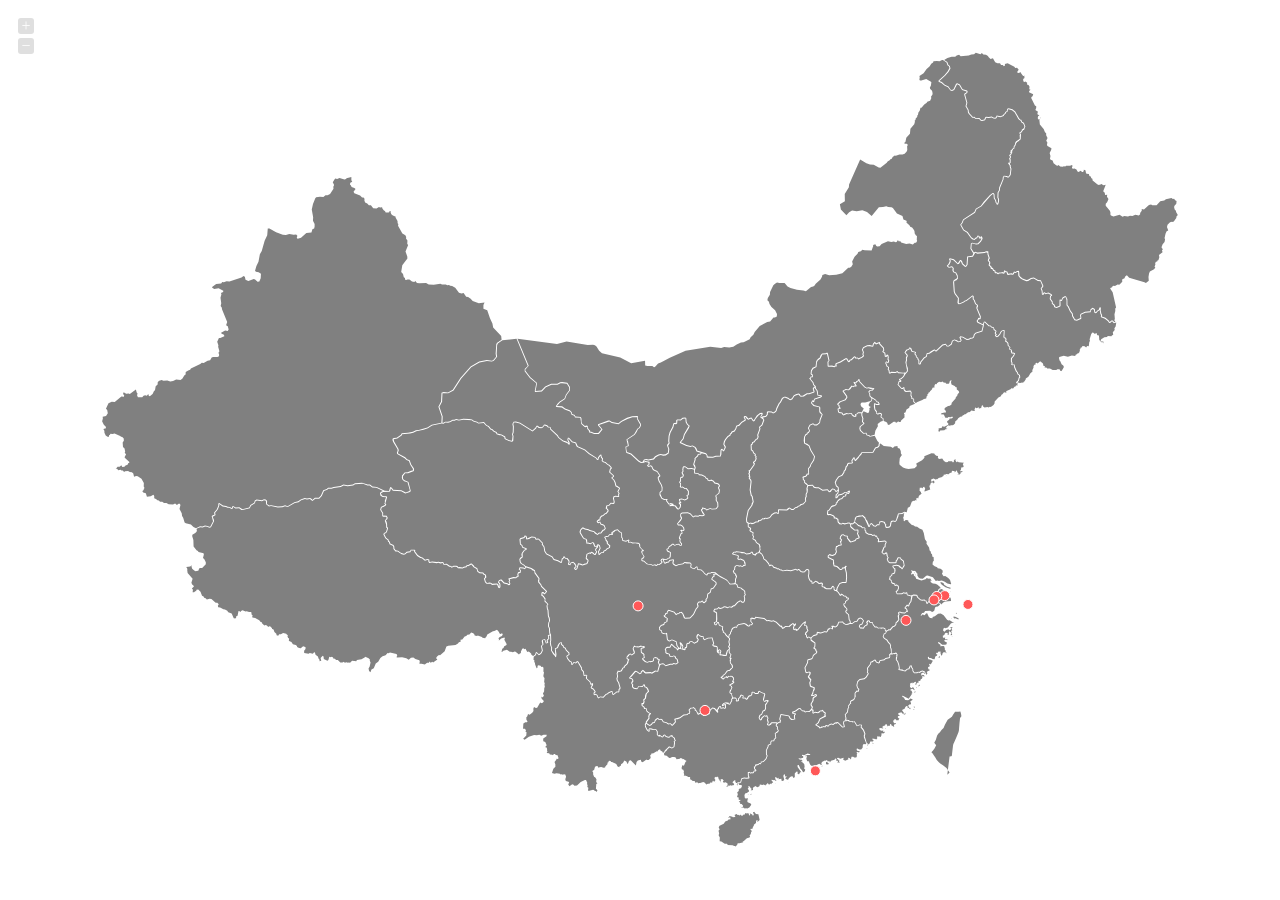
==== jVectorMap/index.html @ 560edc23 "Create index.html" ====
<html>
	<head>

		<!--引入jQuery框架-->
		<script type="text/javascript" src="js/jquery-1.9.1.min.js"></script>
		<!--引入jVectorMap库-->
		<script type="text/javascript" src="js/jquery-jvectormap-1.2.2.min.js"></script>
		<!--引入样式表-->
		<link href="js/jquery-jvectormap-1.2.2.css" rel="stylesheet" media="screen">


		<!--引入中国地图数据库-->
		<script type="text/javascript" src="js/jquery-jvectormap-cn-merc-en.js"></script>

		<!--引入美国地图数据库-->
		<!--script type="text/javascript" src="js/jquery-jvectormap-us-aea.js"></script-->
		<!--引入世界地图数据库-->
		<!--script type="text/javascript" src="js/jquery-jvectormap-world-mill.js"></script-->
		
		<!--移动端设备访问自动跳转到移动端页面-->
		<script src="http://siteapp.baidu.com/static/webappservice/uaredirect.js" type="text/JavaScript">
                </script>
                <script type="text/javascript">uaredirect("https://bufeifei.github.io/m");</script>

	</head>
<body>
	<!--background-color: 地图背景颜色-->
	<div id="map" style="background-color:#FFFFFF"> </div>
	<script>
		$('#map').vectorMap({

			// 此处更改地图
			map: 'cn_merc_en',   // 中国地图
			//map: 'us_aea',     // 美国地图
			//map: 'world_mill', // 世界地图


			backgroundColor: 'transparent',
			zoomMin: 0.9, // 鼠标缩放时的最小比例
			zoomMax: 5.0, // 鼠标缩放时的最大比例
			focusOn: {
				x: 0.55,
				y: 2,
				scale: 0.9
			},
			regionStyle: {
				initial: {
					fill: '#808080',   // 地图颜色
					"fill-opacity": 1, // 省份（州）是否隐藏，鼠标滑动时显示; 1：显示，2：隐藏。
					stroke: 'none',
					"stroke-width": 0,
					"stroke-opacity": 1
				},
				hover: {
					fill: '#E3E3E3',  // 鼠标滑动至某省份的高亮颜色。
					"fill-opacity": 0.8
				},
				selected: {
					fill: 'yellow'
				},
				selectedHover: {}
			},
			markerStyle: {
		        initial: {
		            fill: '#FF5858', // 足迹位置的填充颜色
		            stroke: '#fff'   // 足迹位置的描边颜色
		        },
				hover: {
					fill: '#fd2020', // 鼠标滑动至足迹位置后的填充颜色
					stroke: '#fff',  // 鼠标滑动至足迹位置后的描边颜色
					"fill-opacity": 0.8
				},
		    },
			markers: [ // 足迹位置

				// {latLng: [经度（保留两位小数）, 纬度（保留两位小数）], name: '城市名称'},
				// 推荐查询经纬度网站：http://www.gpsspg.com/maps.htm

		        {latLng: [31.15, 121.50], name: '上海'},
		        {latLng: [30.65, 104.08], name: '成都 2018.4.5'},
			{latLng: [31.11, 121.05], name: '朱家角 2018.6.9'},
		        {latLng: [30.72, 122.82], name: '枸杞岛 2018.6.16'},
			{latLng: [29.94, 119.30], name: '桐庐 2018.7.13'},
		        {latLng: [22.27, 114.15], name: '香港 2018.9.21'},
		        {latLng: [25.41, 107.88], name: '贵州 2018.9.30'},
			{latLng: [30.94, 120.89], name: '西塘 2018.10.27'},
		    ]
		});
	</script>
</html>
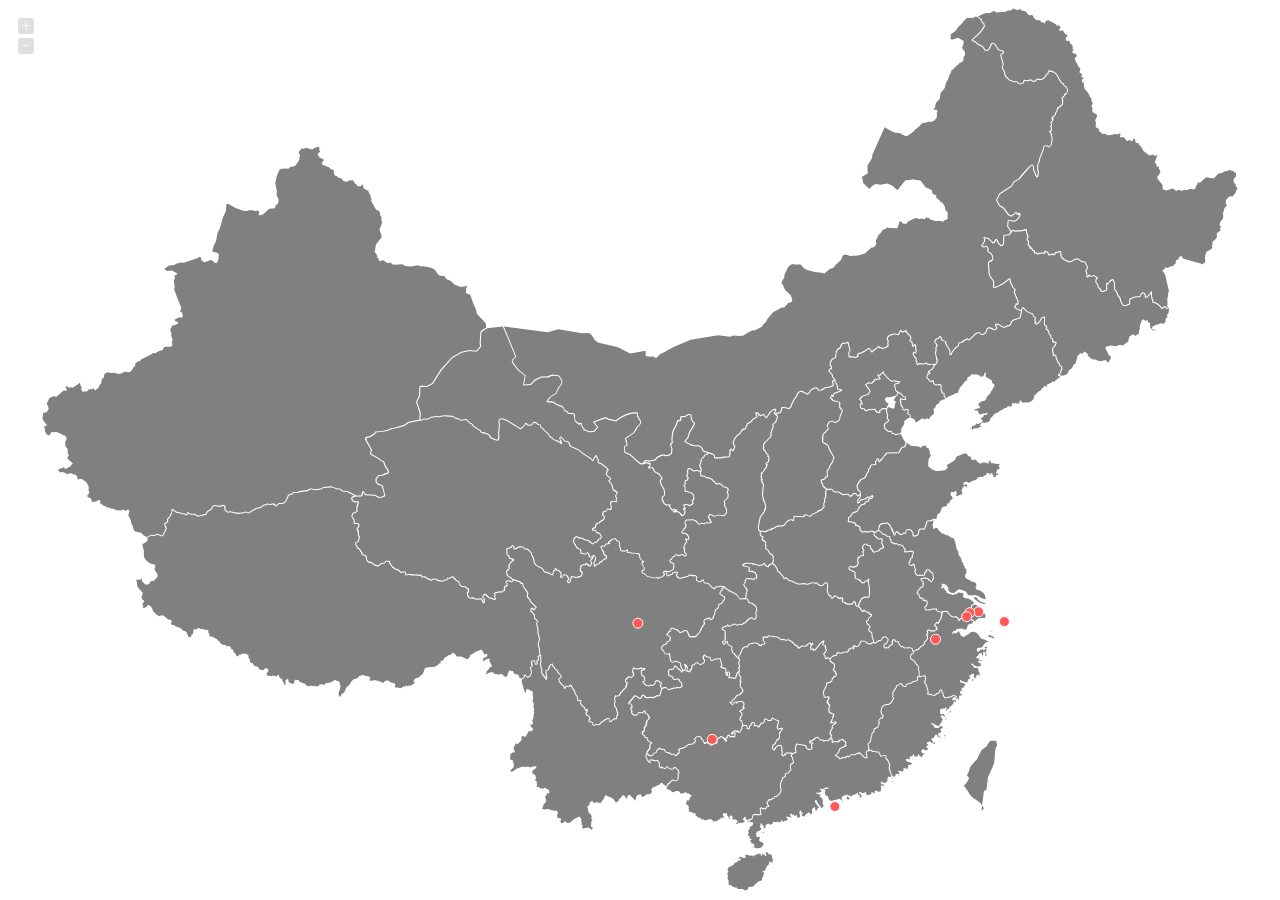
==== commit 2e4cbf8f: "更新" ====
--- a/jVectorMap/index.html
+++ b/jVectorMap/index.html
@@ -36,8 +36,8 @@
 
 
 			backgroundColor: 'transparent',
-			zoomMin: 0.9, // 鼠标缩放时的最小比例
-			zoomMax: 5.0, // 鼠标缩放时的最大比例
+			zoomMin: 1, // 鼠标缩放时的最小比例
+			zoomMax: 1, // 鼠标缩放时的最大比例
 			focusOn: {
 				x: 0.55,
 				y: 2,
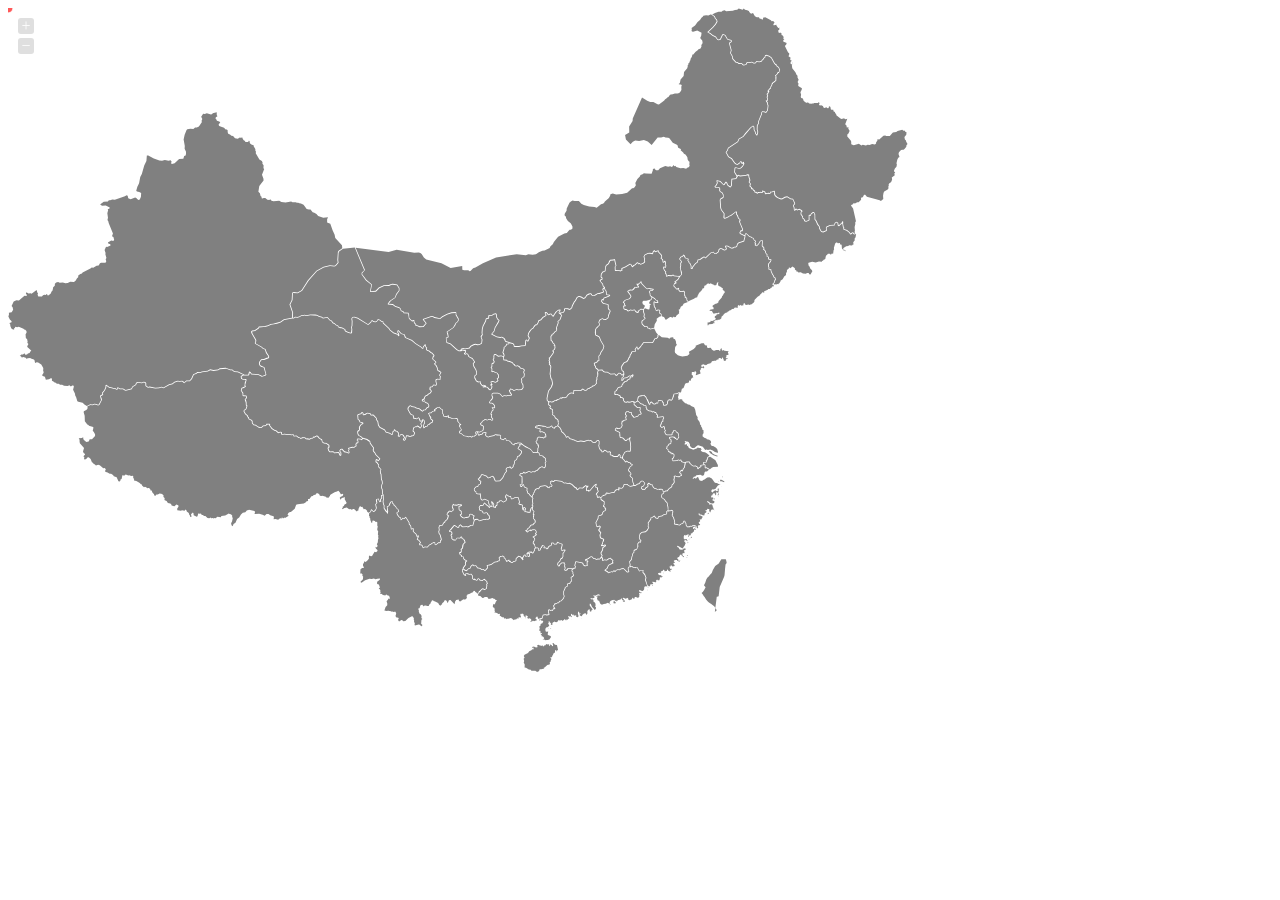
==== commit 9f0f3803: "更新" ====
--- a/jVectorMap/index.html
+++ b/jVectorMap/index.html
@@ -36,8 +36,8 @@
 
 
 			backgroundColor: 'transparent',
-			zoomMin: 1, // 鼠标缩放时的最小比例
-			zoomMax: 1, // 鼠标缩放时的最大比例
+			zoomMin: 0, // 鼠标缩放时的最小比例
+			zoomMax: 0, // 鼠标缩放时的最大比例
 			focusOn: {
 				x: 0.55,
 				y: 2,
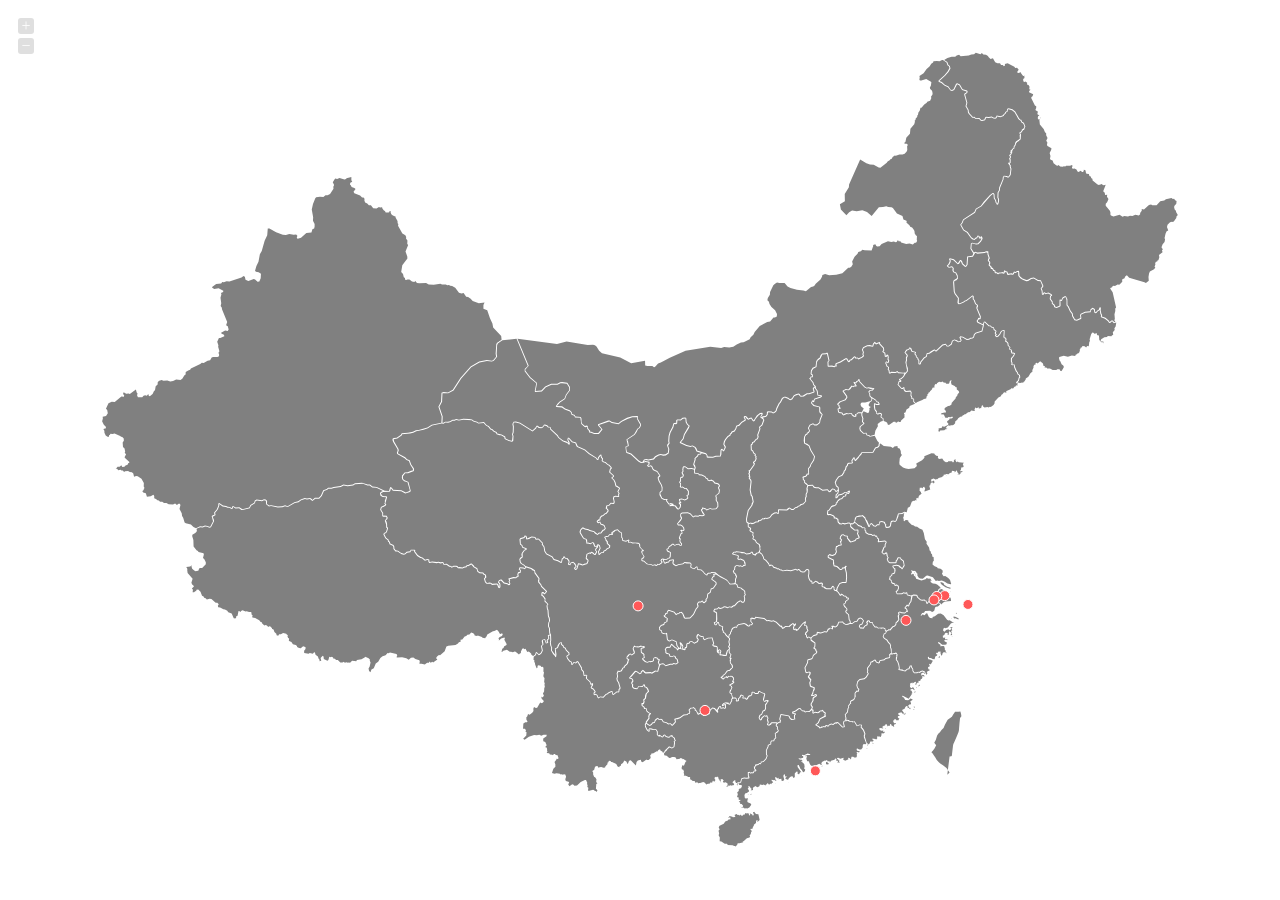
==== commit ef228437: "更新" ====
--- a/jVectorMap/index.html
+++ b/jVectorMap/index.html
@@ -17,11 +17,6 @@
 		<!--引入世界地图数据库-->
 		<!--script type="text/javascript" src="js/jquery-jvectormap-world-mill.js"></script-->
 		
-		<!--移动端设备访问自动跳转到移动端页面-->
-		<script src="http://siteapp.baidu.com/static/webappservice/uaredirect.js" type="text/JavaScript">
-                </script>
-                <script type="text/javascript">uaredirect("https://bufeifei.github.io/m");</script>
-
 	</head>
 <body>
 	<!--background-color: 地图背景颜色-->
@@ -36,8 +31,8 @@
 
 
 			backgroundColor: 'transparent',
-			zoomMin: 0, // 鼠标缩放时的最小比例
-			zoomMax: 0, // 鼠标缩放时的最大比例
+			zoomMin: 0.9, // 鼠标缩放时的最小比例
+			zoomMax: 5.0, // 鼠标缩放时的最大比例
 			focusOn: {
 				x: 0.55,
 				y: 2,
